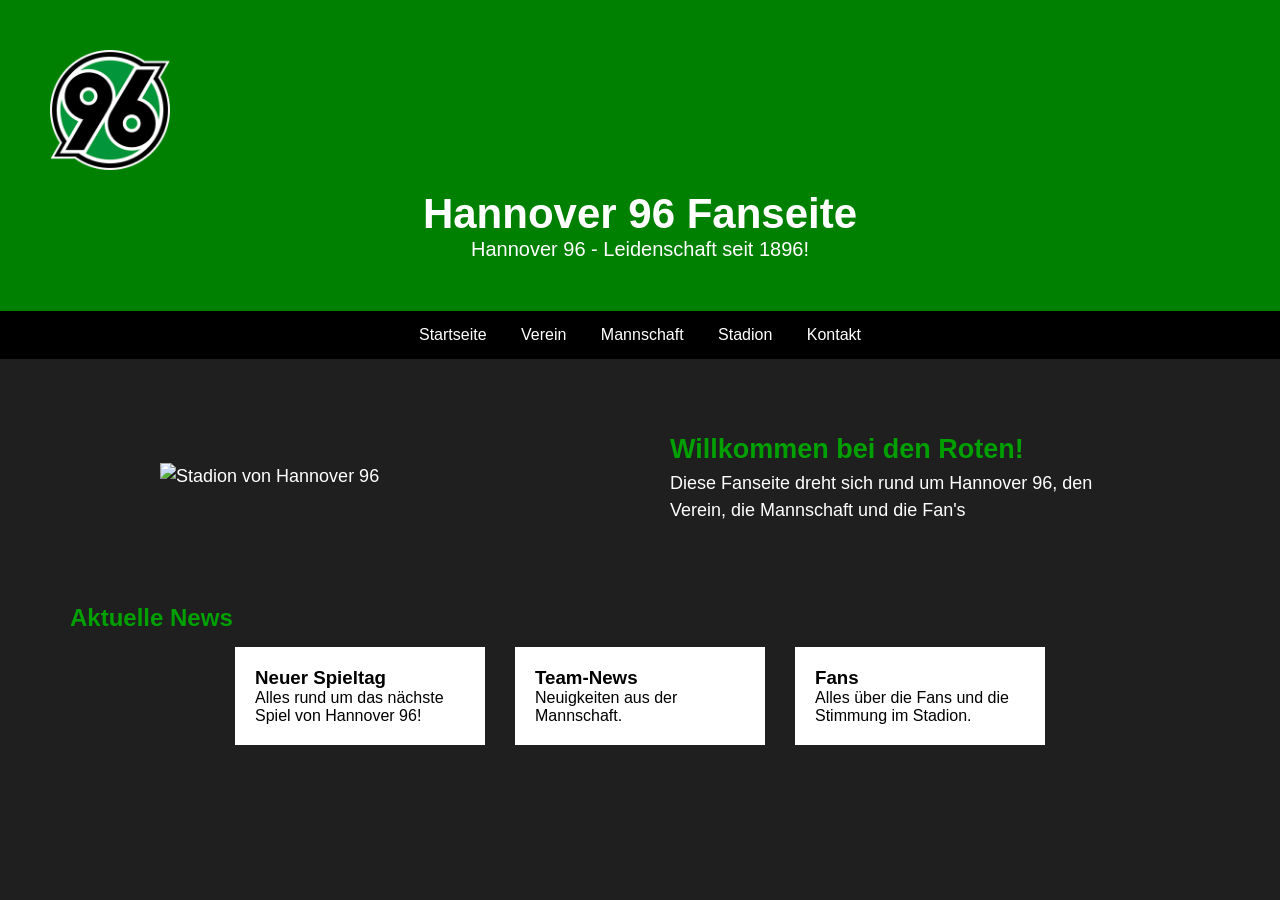
==== hannover96/index.html @ 878aabee "Add files via upload Portfolio hochgeladen" ====
<!doctype html>
<html>
<head>
<meta charset="utf-8">
<title>Hannover96</title>
	
	
	<link rel="stylesheet" href="css/style.css">
</head>

<body>
	
<header>
	<img class="logo" src="logo/h96logo.png" alt="Hannover 96 Logo">
	
	<h1>Hannover 96 Fanseite</h1>
	
	<p>Hannover 96 - Leidenschaft seit 1896!</p>
	
</header>
	
<nav>
	<a href="#">Startseite</a>
	<a href="#">Verein</a>
	<a href="#">Mannschaft</a>
	<a href="#">Stadion</a>
	<a href="#">Kontakt</a>
	
</nav>
	<main>
		
		
				 
		<div class="startbereich">
			<div class="bild-bereich">
			
				<img src="Bilder/Stadion.jpg" alt="Stadion von Hannover 96">
		</div>
		
		
		<div class="text-bereich">
			
			<h2>Willkommen bei den Roten!</h2>
			
			<p>
			Diese Fanseite dreht sich rund um Hannover 96, den Verein, die Mannschaft und die Fan's
			</p>
			</div>
			
		</div>
			
			<section class="news">
				
			<h2>Aktuelle News</h2>	
				
			<div class="news-container">
				
			<div class="karte">

			
			
			
				
			<h3>Neuer Spieltag</h3>	
				
			<p>
			
			Alles rund um das nächste Spiel von Hannover 96!
			</p>
				 
			</div>
				 
			<div class="karte">
			<h3>Team-News</h3>	
			<p>Neuigkeiten aus der Mannschaft.
			</p>
			</div>	
				
				<div class="karte">
				<h3>Fans</h3>
					<p>
					Alles über die Fans und die Stimmung im Stadion.
					</p>
					
				</div>
				
				</div>
				
			</section>
			
		
			
			
	</main>
		
</body>
</html>
---- hannover96/css/style.css ----
@charset "utf-8";
/* CSS Document */

/* Browserreset - quasi Pflicht */
			* {
				margin: 0;
				padding:0;
				box-sizing: border-box;
			}		
				
body{
	background-color: #1f1f1f;
	color: white;
	font-family: Arial,Gotham, "Helvetica Neue", Helvetica, Arial, "sans-serif";
	margin: 0;
	
}


img{
	width: 100%;
	height: auto;
	display: block;
	
}
header {
	background-color: #008000;
	padding: 50px;
	text-align: center;
}
	
	nav{
		background-color: black;
		padding: 15px;
		text-align: center;
	}
	
	nav a {
		
	
        color: white;
		text-decoration: none;	
		margin: 0 15px;
		}	
	nav a:hover{
		color:  #00a000;
		
	}
main{
	padding: 30px;
	
}

main h2 {
	color: #00a000;
	
}


.startbereich {
	display: flex;
	align-items: center;
	max-width: 1100px;
	margin: auto;
	padding: 40px;
	
	
	
}
.bild-bereich { 
	margin-left: 30px;
	font-size: 18px;
	line-height: 1.5;
	width:50%;	
}
.text-bereich { 
	margin-left: 30px;
	font-size: 18px;
	line-height: 1.5;
	width:50%;
}

header h1 {
	
	font-size: 42px;
	margin-top: 0;
	
}

header p{
	
	font-size: 20px;
}

.logo {
	width: 120px;
	margin-bottom: 20px;
}
	
.news {
	padding: 40px;
	text-algin: center;
	
}

.news-container {
	display: flex;
	justify-content: center;
}

.karte {
	background-color: white;
	color: black;
	width: 250px;
	padding: 20px;
	margin: 15px;
	
}
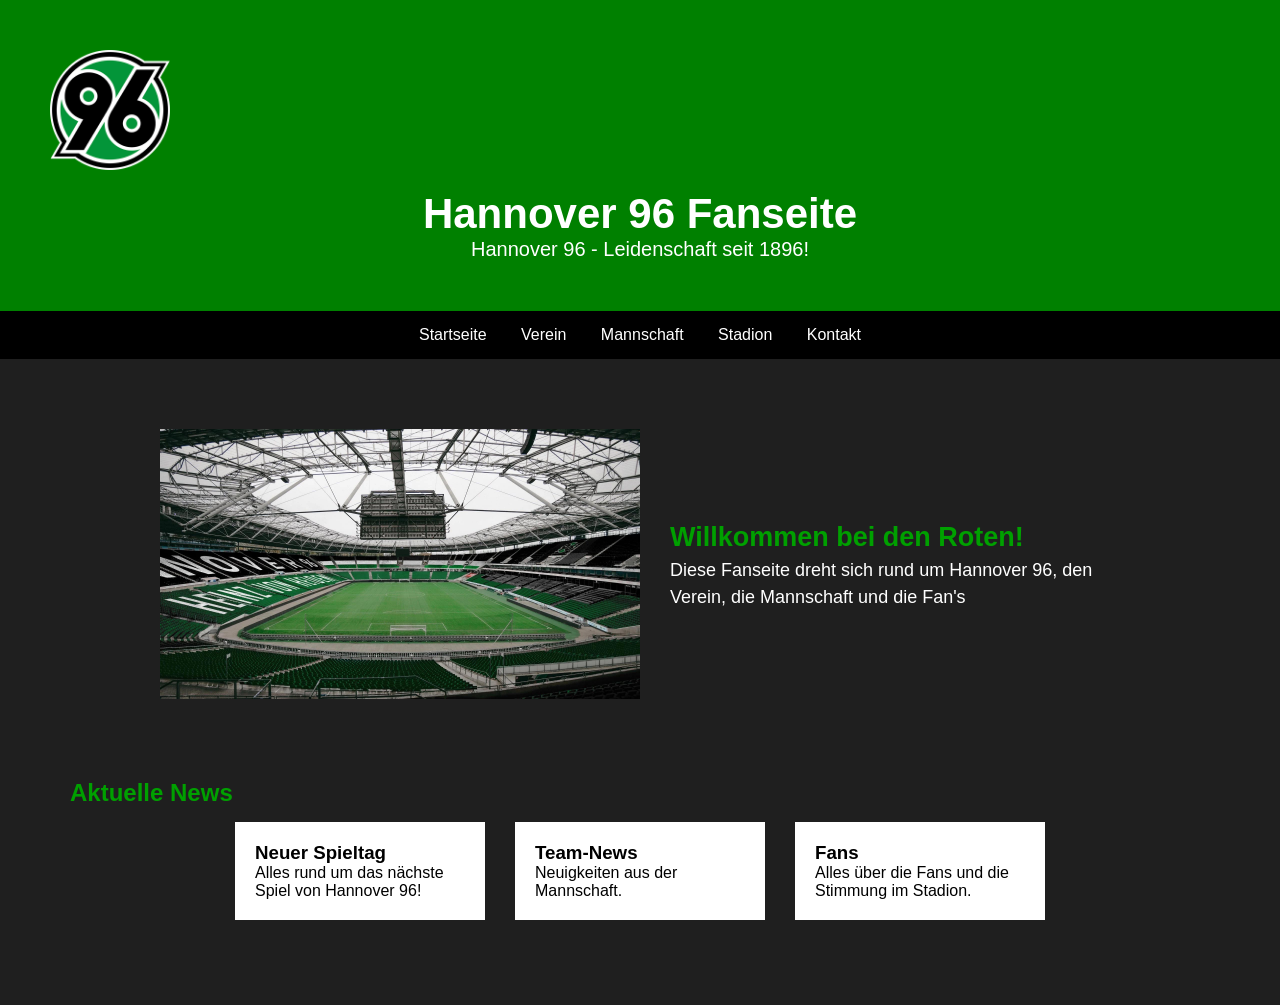
==== commit ff8dcfcd: "Add files via upload" ====
--- a/hannover96/index.html
+++ b/hannover96/index.html
@@ -34,7 +34,7 @@
 		<div class="startbereich">
 			<div class="bild-bereich">
 			
-				<img src="Bilder/Stadion.jpg" alt="Stadion von Hannover 96">
+				<img src="bilder/Stadion.jpg" alt="Stadion von Hannover 96">
 		</div>
 		
 		
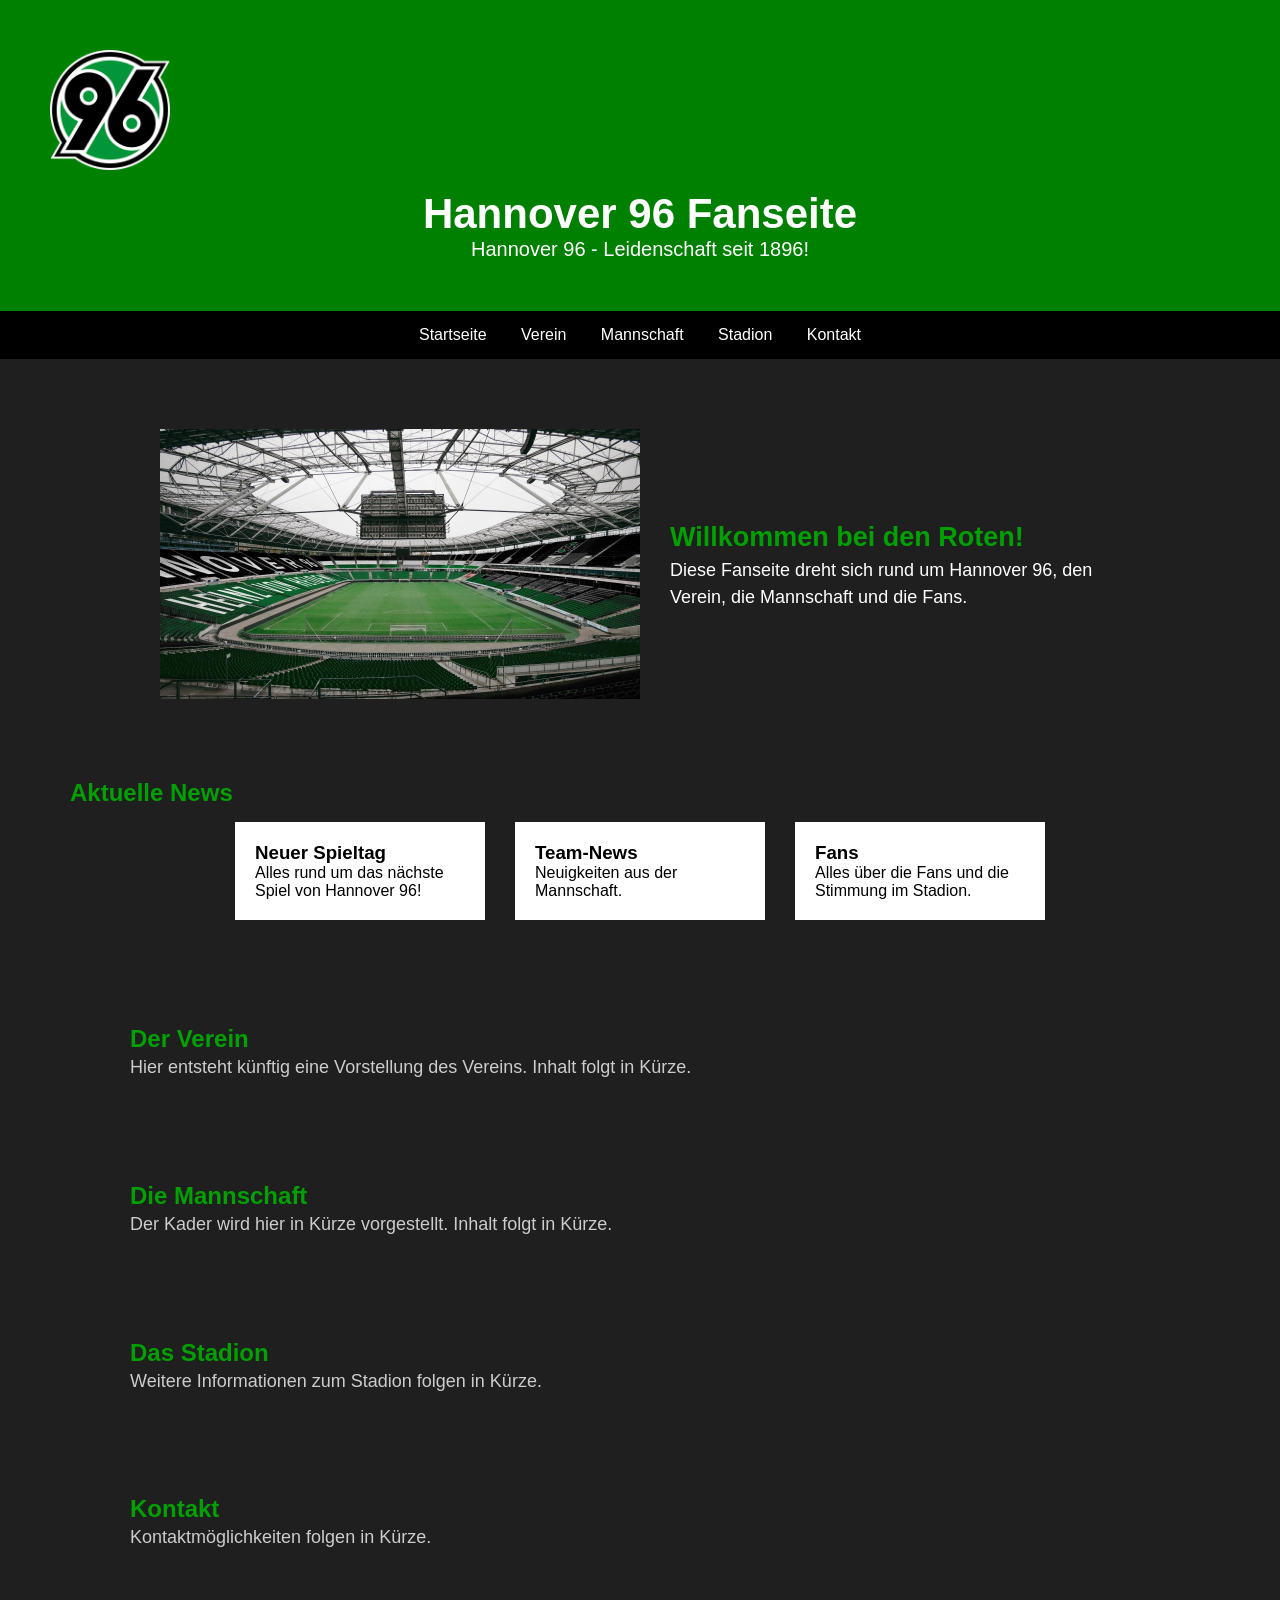
==== commit cf3b8dda: "Neues Portfolio" ====
--- a/hannover96/index.html
+++ b/hannover96/index.html
@@ -1,97 +1,140 @@
-<!doctype html>
-<html>
-<head>
-<meta charset="utf-8">
-<title>Hannover96</title>
-	
-	
-	<link rel="stylesheet" href="css/style.css">
-</head>
-
-<body>
-	
-<header>
-	<img class="logo" src="logo/h96logo.png" alt="Hannover 96 Logo">
-	
-	<h1>Hannover 96 Fanseite</h1>
-	
-	<p>Hannover 96 - Leidenschaft seit 1896!</p>
-	
-</header>
-	
-<nav>
-	<a href="#">Startseite</a>
-	<a href="#">Verein</a>
-	<a href="#">Mannschaft</a>
-	<a href="#">Stadion</a>
-	<a href="#">Kontakt</a>
-	
-</nav>
-	<main>
-		
-		
-				 
-		<div class="startbereich">
-			<div class="bild-bereich">
-			
-				<img src="bilder/Stadion.jpg" alt="Stadion von Hannover 96">
-		</div>
-		
-		
-		<div class="text-bereich">
-			
-			<h2>Willkommen bei den Roten!</h2>
-			
-			<p>
-			Diese Fanseite dreht sich rund um Hannover 96, den Verein, die Mannschaft und die Fan's
-			</p>
-			</div>
-			
-		</div>
-			
-			<section class="news">
-				
-			<h2>Aktuelle News</h2>	
-				
-			<div class="news-container">
-				
-			<div class="karte">
-
-			
-			
-			
-				
-			<h3>Neuer Spieltag</h3>	
-				
-			<p>
-			
-			Alles rund um das nächste Spiel von Hannover 96!
-			</p>
-				 
-			</div>
-				 
-			<div class="karte">
-			<h3>Team-News</h3>	
-			<p>Neuigkeiten aus der Mannschaft.
-			</p>
-			</div>	
-				
-				<div class="karte">
-				<h3>Fans</h3>
-					<p>
-					Alles über die Fans und die Stimmung im Stadion.
-					</p>
-					
-				</div>
-				
-				</div>
-				
-			</section>
-			
-		
-			
-			
-	</main>
-		
-</body>
-</html>
+<!doctype html>
+<html>
+<head>
+<meta charset="utf-8">
+<title>Hannover96</title>
+
+
+	<link rel="stylesheet" href="css/style.css">
+</head>
+
+<body>
+
+<header id="start">
+	<img class="logo" src="logo/h96logo.png" alt="Hannover 96 Logo">
+
+	<h1>Hannover 96 Fanseite</h1>
+
+	<p>Hannover 96 - Leidenschaft seit 1896!</p>
+
+</header>
+
+<nav>
+	<a href="#start">Startseite</a>
+	<a href="#verein">Verein</a>
+	<a href="#mannschaft">Mannschaft</a>
+	<a href="#stadion">Stadion</a>
+	<a href="#kontakt">Kontakt</a>
+
+</nav>
+	<main>
+
+
+
+		<div class="startbereich">
+			<div class="bild-bereich">
+
+				<img src="bilder/Stadion.jpg" alt="Stadion von Hannover 96">
+		</div>
+
+
+		<div class="text-bereich">
+
+			<h2>Willkommen bei den Roten!</h2>
+
+			<p>
+			Diese Fanseite dreht sich rund um Hannover 96, den Verein, die Mannschaft und die Fans.
+			</p>
+			</div>
+
+		</div>
+
+			<section class="news">
+
+			<h2>Aktuelle News</h2>
+
+			<div class="news-container">
+
+			<div class="karte">
+
+
+
+
+			<h3>Neuer Spieltag</h3>
+
+			<p>
+
+			Alles rund um das nächste Spiel von Hannover 96!
+			</p>
+
+			</div>
+
+			<div class="karte">
+			<h3>Team-News</h3>
+			<p>Neuigkeiten aus der Mannschaft.
+			</p>
+			</div>
+
+				<div class="karte">
+				<h3>Fans</h3>
+					<p>
+					Alles über die Fans und die Stimmung im Stadion.
+					</p>
+
+				</div>
+
+				</div>
+
+			</section>
+
+
+			<section class="verein" id="verein">
+
+				<h2>Der Verein</h2>
+
+				<p>
+				Hier entsteht künftig eine Vorstellung des Vereins.
+				Inhalt folgt in Kürze.
+				</p>
+
+			</section>
+
+
+			<section class="mannschaft" id="mannschaft">
+
+				<h2>Die Mannschaft</h2>
+
+				<p>
+				Der Kader wird hier in Kürze vorgestellt.
+				Inhalt folgt in Kürze.
+				</p>
+
+			</section>
+
+
+			<section class="stadion-info" id="stadion">
+
+				<h2>Das Stadion</h2>
+
+				<p>
+				Weitere Informationen zum Stadion folgen in Kürze.
+				</p>
+
+			</section>
+
+
+			<section class="kontakt" id="kontakt">
+
+				<h2>Kontakt</h2>
+
+				<p>
+				Kontaktmöglichkeiten folgen in Kürze.
+				</p>
+
+			</section>
+
+
+	</main>
+
+</body>
+</html>
--- a/hannover96/css/style.css
+++ b/hannover96/css/style.css
@@ -6,7 +6,11 @@
 				margin: 0;
 				padding:0;
 				box-sizing: border-box;
-			}		
+			}
+
+html {
+	scroll-behavior: smooth;
+}
 				
 body{
 	background-color: #1f1f1f;
@@ -114,5 +118,35 @@
 	width: 250px;
 	padding: 20px;
 	margin: 15px;
-	
+
 }
+
+.verein,
+.mannschaft,
+.stadion-info,
+.kontakt {
+	max-width: 1100px;
+	margin: 0 auto;
+	padding: 50px 40px;
+}
+
+.verein p,
+.mannschaft p,
+.stadion-info p,
+.kontakt p {
+	font-size: 18px;
+	line-height: 1.6;
+	max-width: 700px;
+	color: #cccccc;
+}
+
+@media (max-width: 700px) {
+
+	.verein,
+	.mannschaft,
+	.stadion-info,
+	.kontakt {
+		padding: 40px 20px;
+	}
+
+}
